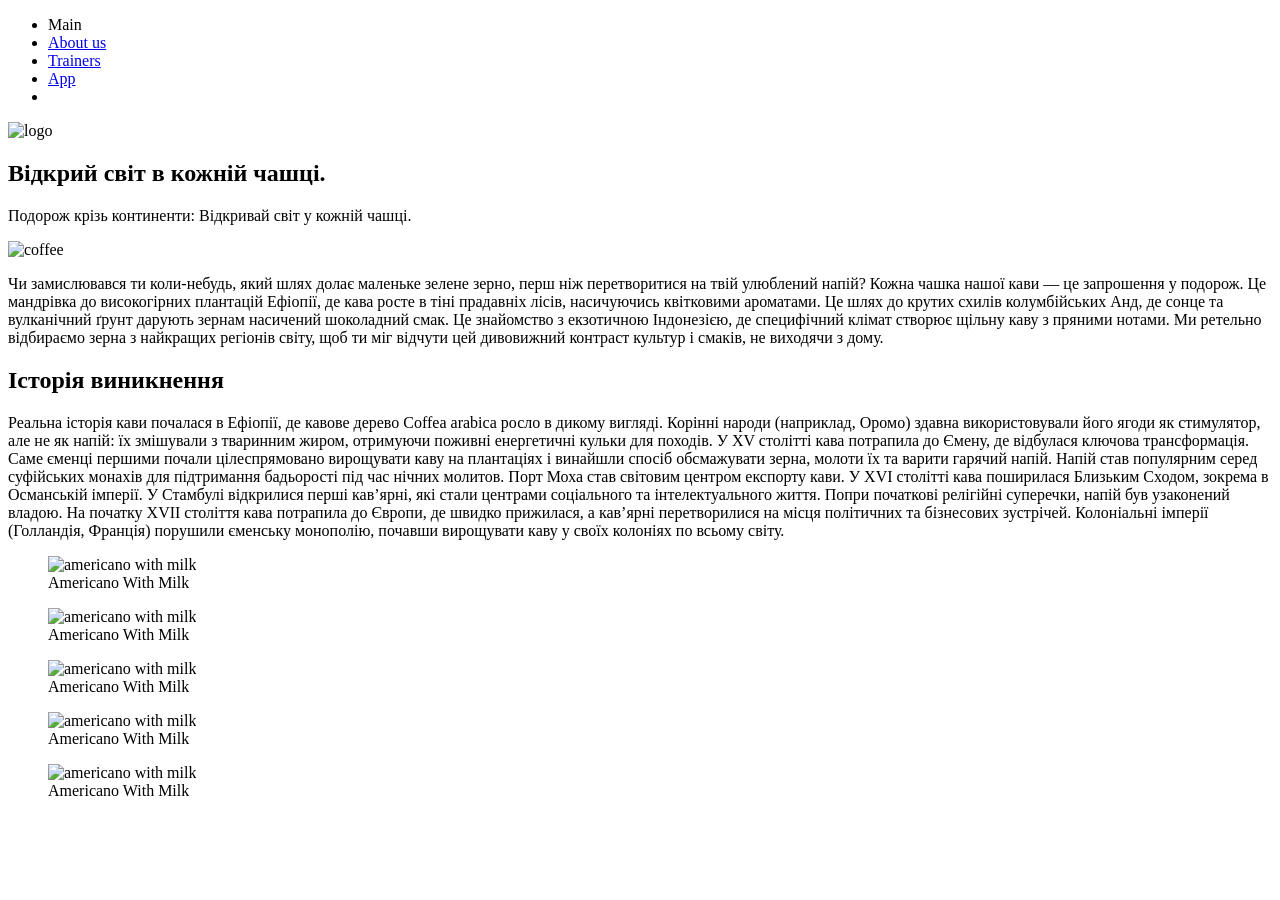
==== main.html @ 5e5564af "майже повну основу зробив" ====
<!DOCTYPE html>
<html lang="en">

<head>
    <meta charset="UTF-8">
    <meta name="viewport" content="width=device-width, initial-scale=1.0">
    <link rel="stylesheet" href="style.css">
    <title>Document</title>
</head>

<body>
    <header>
        <nav>
            <ul>
                <li><a href="main.html"></a>Main</li>
                <li><a href="About_us.html">About us</a></li>
                <li><a href="Traines.html">Trainers</a></li>
                <li><a href="App.html">App</a></li>
                <li></li>
            </ul>
        </nav>
        <img src="" alt="logo">
    </header>
    <main>
        <section class="hero">
            <h2>Відкрий світ в кожній чашці.</h2>
            <p>Подорож крізь континенти: Відкривай світ у кожній чашці.</p>
            <img src="" alt="coffee">
            <p>Чи замислювався ти коли-небудь, який шлях долає маленьке зелене зерно, перш ніж перетворитися на твій
                улюблений напій? Кожна чашка нашої кави — це запрошення у подорож.

                Це мандрівка до високогірних плантацій Ефіопії, де кава росте в тіні прадавніх лісів, насичуючись
                квітковими ароматами. Це шлях до крутих схилів колумбійських Анд, де сонце та вулканічний ґрунт дарують
                зернам насичений шоколадний смак. Це знайомство з екзотичною Індонезією, де специфічний клімат створює
                щільну каву з пряними нотами.

                Ми ретельно відбираємо зерна з найкращих регіонів світу, щоб ти міг відчути цей дивовижний контраст
                культур і смаків, не виходячи з дому.</p>
        </section>

        <section id="about" class="about">
            <h2>Історія виникнення </h2>
            <p>Реальна історія кави почалася в Ефіопії, де кавове дерево Coffea arabica росло в дикому вигляді. Корінні
                народи (наприклад, Оромо) здавна використовували його ягоди як стимулятор, але не як напій: їх змішували
                з тваринним жиром, отримуючи поживні енергетичні кульки для походів.

                У XV столітті кава потрапила до Ємену, де відбулася ключова трансформація. Саме єменці першими почали
                цілеспрямовано вирощувати каву на плантаціях і винайшли спосіб обсмажувати зерна, молоти їх та варити
                гарячий напій. Напій став популярним серед суфійських монахів для підтримання бадьорості під час нічних
                молитов. Порт Моха став світовим центром експорту кави.

                У XVI столітті кава поширилася Близьким Сходом, зокрема в Османській імперії. У Стамбулі відкрилися
                перші кав’ярні, які стали центрами соціального та інтелектуального життя. Попри початкові релігійні
                суперечки, напій був узаконений владою. На початку XVII століття кава потрапила до Європи, де швидко
                прижилася, а кав’ярні перетворилися на місця політичних та бізнесових зустрічей. Колоніальні імперії
                (Голландія, Франція) порушили єменську монополію, почавши вирощувати каву у своїх колоніях по всьому
                світу.</p>
        </section>

        <section class="products">
            <article class="product1">
                <figure>
                    <img src="#" alt="americano with milk">
                    <figcaption>Americano With Milk</figcaption>
                </figure>
            </article>
            <article class="product1">
                <figure>
                    <img src="#" alt="americano with milk">
                    <figcaption>Americano With Milk</figcaption>
                </figure>
            </article>
            <article class="product2">
                <figure>
                    <img src="#" alt="americano with milk">
                    <figcaption>Americano With Milk</figcaption>
                </figure>
            </article>
            <article class="product3">
                <figure>
                    <img src="#" alt="americano with milk">
                    <figcaption>Americano With Milk</figcaption>
                </figure>
            </article>
            <article class="product4">
                <figure>
                    <img src="#" alt="americano with milk">
                    <figcaption>Americano With Milk</figcaption>
                </figure>
            </article>
        </section>
    </main>
    <footer>

    </footer>
</body>

</html>
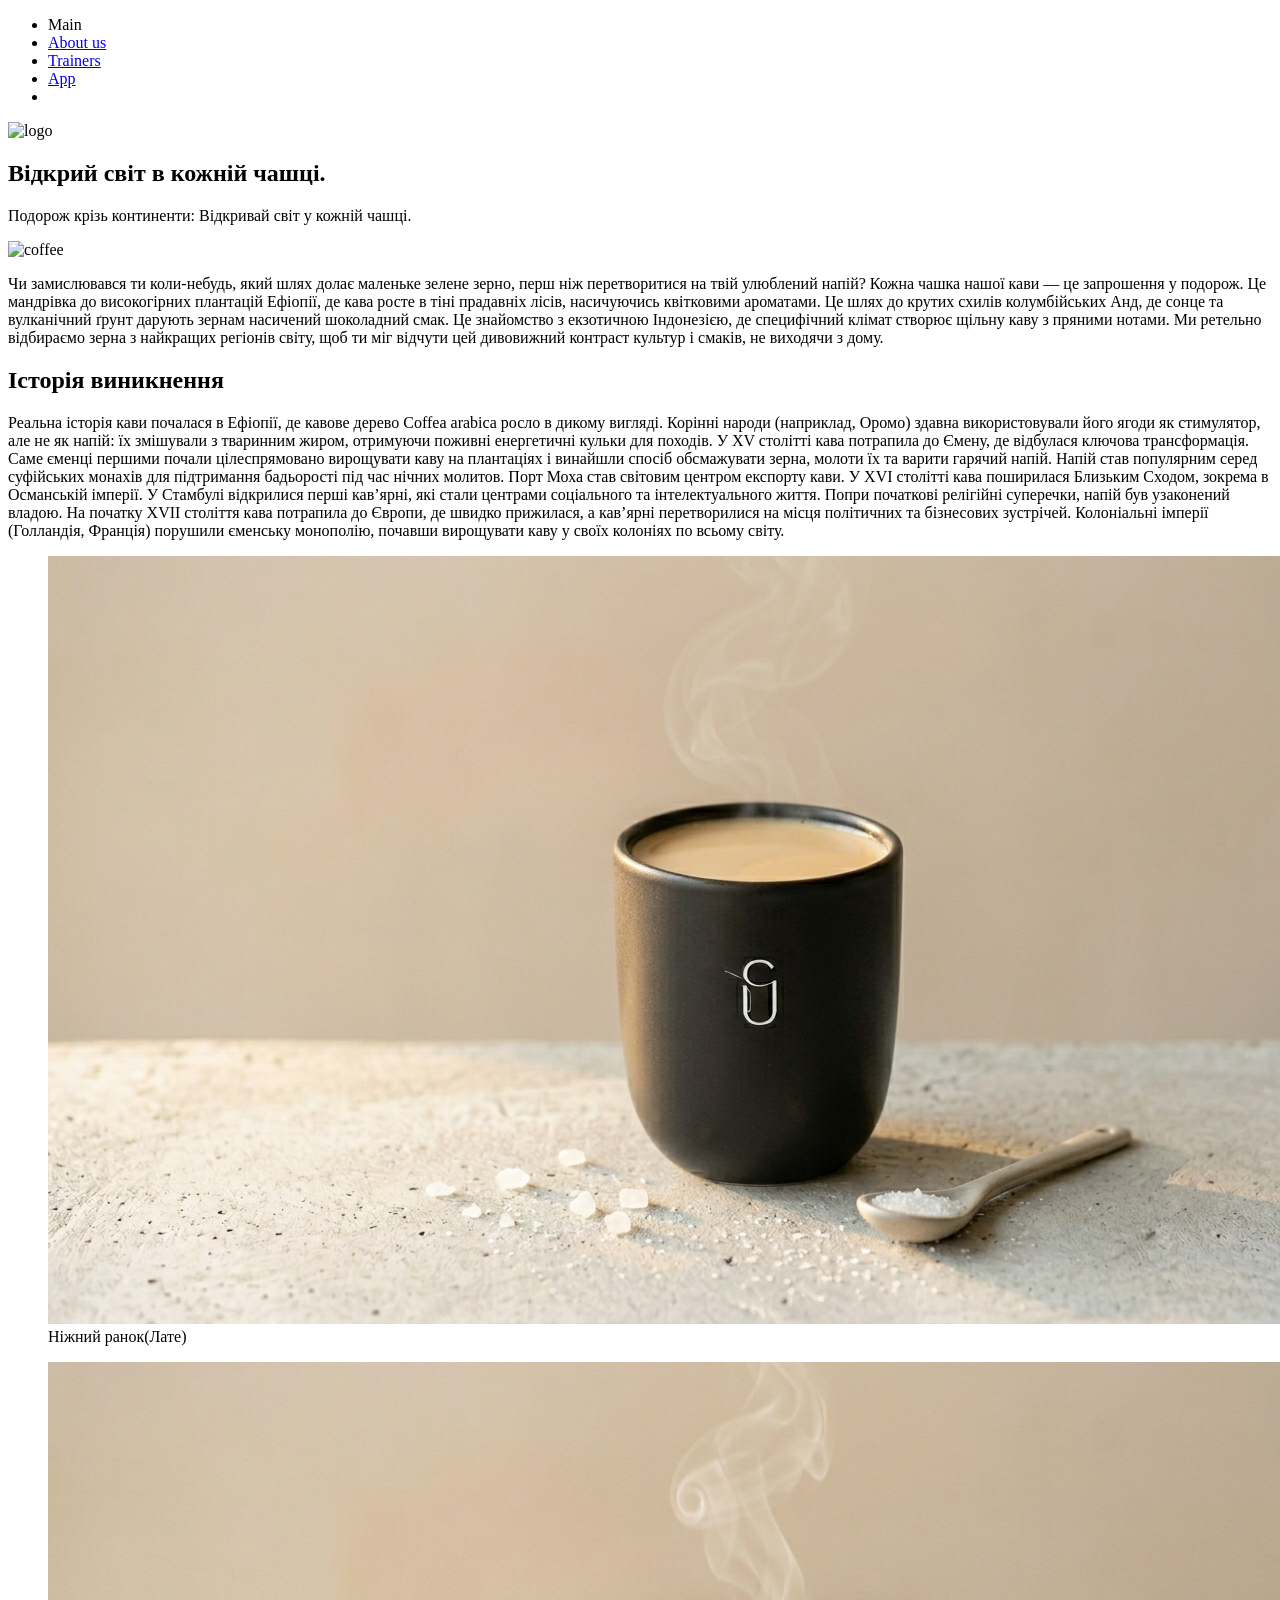
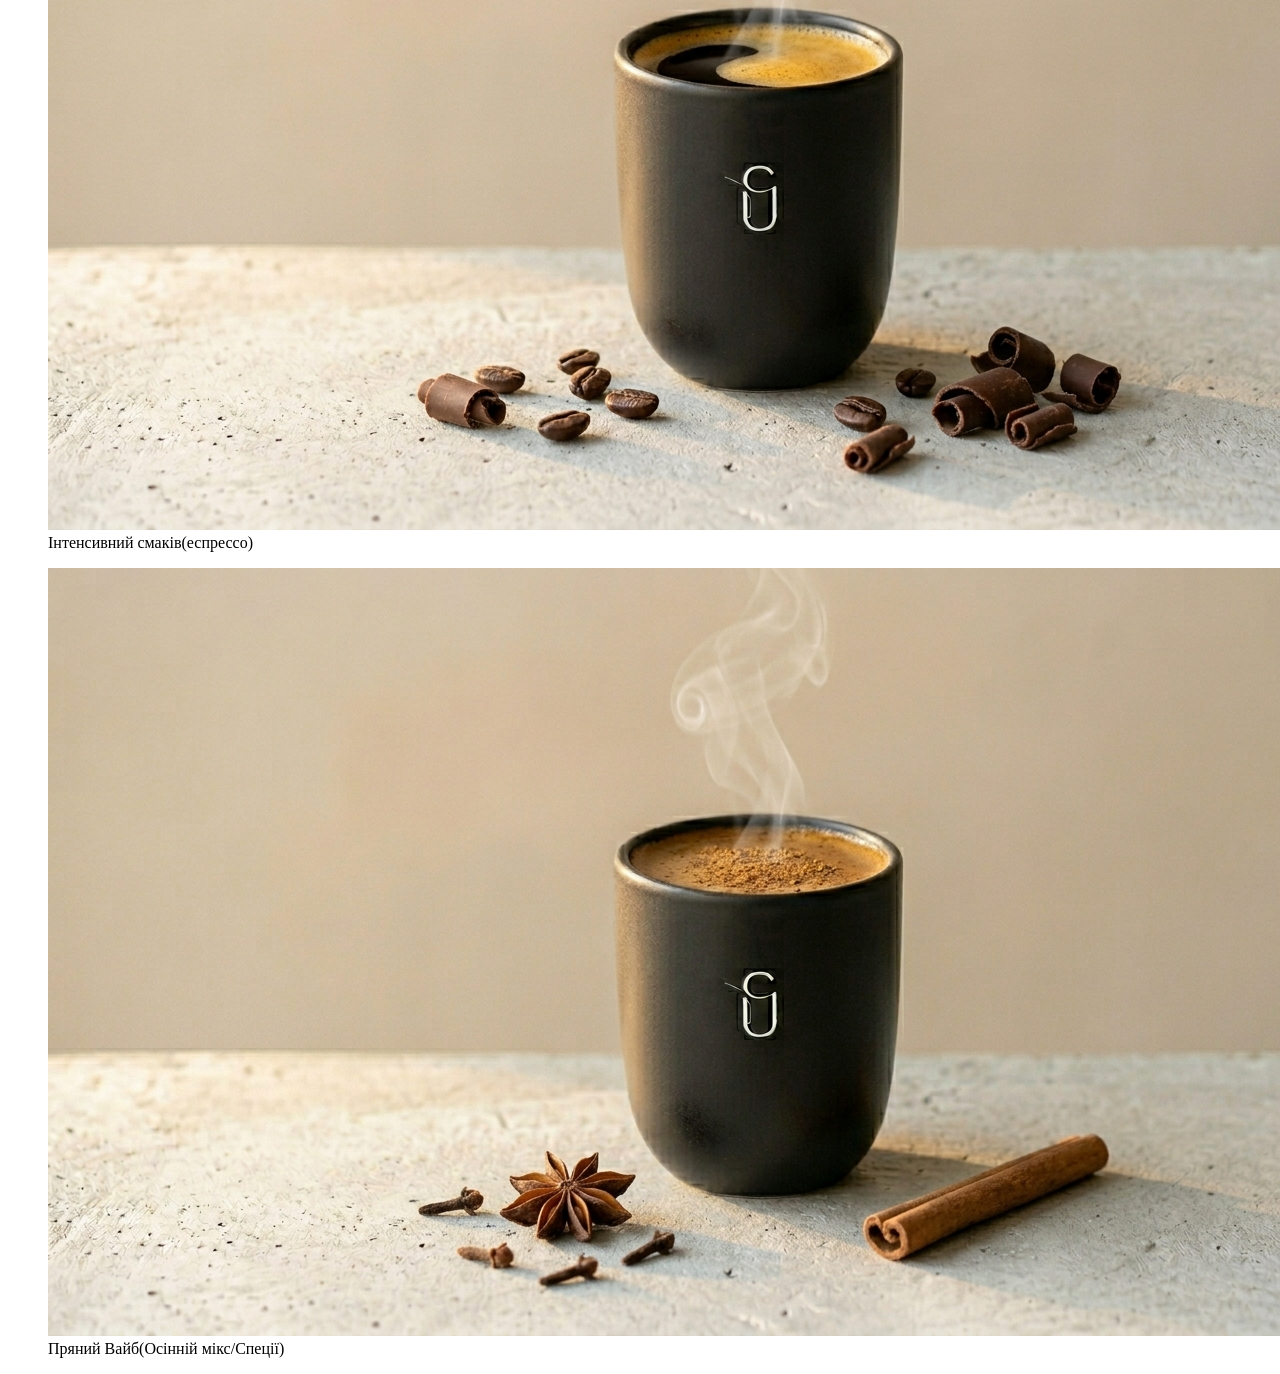
==== commit 426b3ff6: "add images" ====
--- a/main.html
+++ b/main.html
@@ -60,32 +60,20 @@
         <section class="products">
             <article class="product1">
                 <figure>
-                    <img src="#" alt="americano with milk">
-                    <figcaption>Americano With Milk</figcaption>
-                </figure>
-            </article>
-            <article class="product1">
-                <figure>
-                    <img src="#" alt="americano with milk">
-                    <figcaption>Americano With Milk</figcaption>
+                    <img src="img/Gemini_Generated_Image_bfl9tobfl9tobfl9.png" alt="latte">
+                    <figcaption>Ніжний ранок(Лате)</figcaption>
                 </figure>
             </article>
             <article class="product2">
                 <figure>
-                    <img src="#" alt="americano with milk">
-                    <figcaption>Americano With Milk</figcaption>
+                    <img src="img/Gemini_Generated_Image_bfl9tobfl9tobfl9 (1).png" alt="espresso">
+                    <figcaption>Інтенсивний смаків(еспрессо)</figcaption>
                 </figure>
             </article>
             <article class="product3">
                 <figure>
-                    <img src="#" alt="americano with milk">
-                    <figcaption>Americano With Milk</figcaption>
-                </figure>
-            </article>
-            <article class="product4">
-                <figure>
-                    <img src="#" alt="americano with milk">
-                    <figcaption>Americano With Milk</figcaption>
+                    <img src="img/Gemini_Generated_Image_bfl9tobfl9tobfl9 (2).png" alt="coffee">
+                    <figcaption>Пряний Вайб(Осінній мікс/Спеції)</figcaption>
                 </figure>
             </article>
         </section>
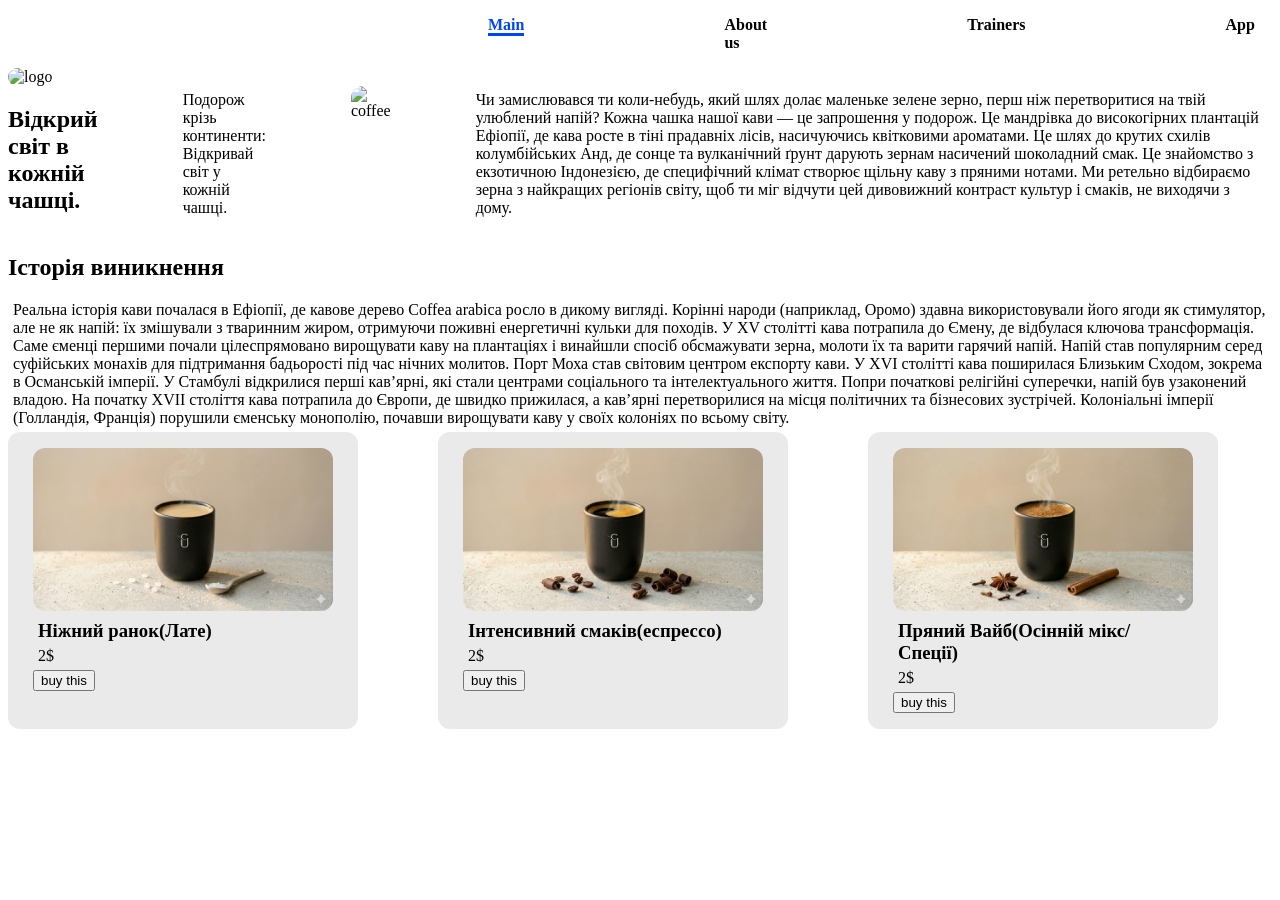
==== commit 5215ccaf: "made product cards" ====
--- a/main.html
+++ b/main.html
@@ -12,7 +12,7 @@
     <header>
         <nav>
             <ul>
-                <li><a href="main.html"></a>Main</li>
+                <li><a href="main.html" class="active">Main</a></li>
                 <li><a href="About_us.html">About us</a></li>
                 <li><a href="Traines.html">Trainers</a></li>
                 <li><a href="App.html">App</a></li>
@@ -57,23 +57,35 @@
                 світу.</p>
         </section>
 
-        <section class="products">
+        <section class="hero">
             <article class="product1">
                 <figure>
                     <img src="img/Gemini_Generated_Image_bfl9tobfl9tobfl9.png" alt="latte">
-                    <figcaption>Ніжний ранок(Лате)</figcaption>
+                    <figcaption><h3>Ніжний ранок(Лате)</h3></figcaption>
+                    <p>2$</p>
+                    <form action="" class="form-action">
+                        <input type="button" value="buy this">
+                    </form>
                 </figure>
             </article>
             <article class="product2">
                 <figure>
                     <img src="img/Gemini_Generated_Image_bfl9tobfl9tobfl9 (1).png" alt="espresso">
-                    <figcaption>Інтенсивний смаків(еспрессо)</figcaption>
+                    <figcaption><h3>Інтенсивний смаків(еспрессо)</h3></figcaption>
+                    <p>2$</p>
+                    <form action="" class="form-action">
+                        <input type="button" value="buy this">
+                    </form>
                 </figure>
             </article>
             <article class="product3">
                 <figure>
                     <img src="img/Gemini_Generated_Image_bfl9tobfl9tobfl9 (2).png" alt="coffee">
-                    <figcaption>Пряний Вайб(Осінній мікс/Спеції)</figcaption>
+                    <figcaption><h3>Пряний Вайб(Осінній мікс/Спеції)</h3></figcaption>
+                    <p>2$</p>
+                    <form action="" class="form-action">
+                        <input type="button" value="buy this">
+                    </form>
                 </figure>
             </article>
         </section>
--- a/style.css
+++ b/style.css
@@ -0,0 +1,56 @@
+ul{
+    list-style: none;
+    display: flex;
+    gap: 200px;
+    margin-left: 440px;
+}
+a{
+    text-decoration: none;
+    color: black;
+    font-weight: 800;
+}
+a:hover{
+    color: rgb(0, 68, 255);
+    transition: 0.2s;
+}
+.active{
+    color: rgb(0, 68, 255);
+    border-bottom: solid;
+
+}
+img{
+    border-radius: 12px;
+    max-width:300px;
+    max-height: 300px;
+}
+.hero{
+    display: flex;
+    gap: 80px;
+}
+.product1{
+    display: flex;
+    justify-content: center;
+    border-radius: 12px;
+    width: 350px;
+    background-color: rgba(202, 202, 202, 0.39);
+}
+.product2{
+    display: flex;
+    justify-content: center;
+    border-radius: 12px;
+    width: 350px;
+    background-color: rgba(202, 202, 202, 0.39);
+}
+.product3{
+    display: flex;
+    justify-content: center;
+    border-radius: 12px;
+    width: 350px;
+    background-color: rgba(202, 202, 202, 0.39);
+}
+p{
+    margin: 5px;
+}
+h3{
+    margin: 5px;
+}
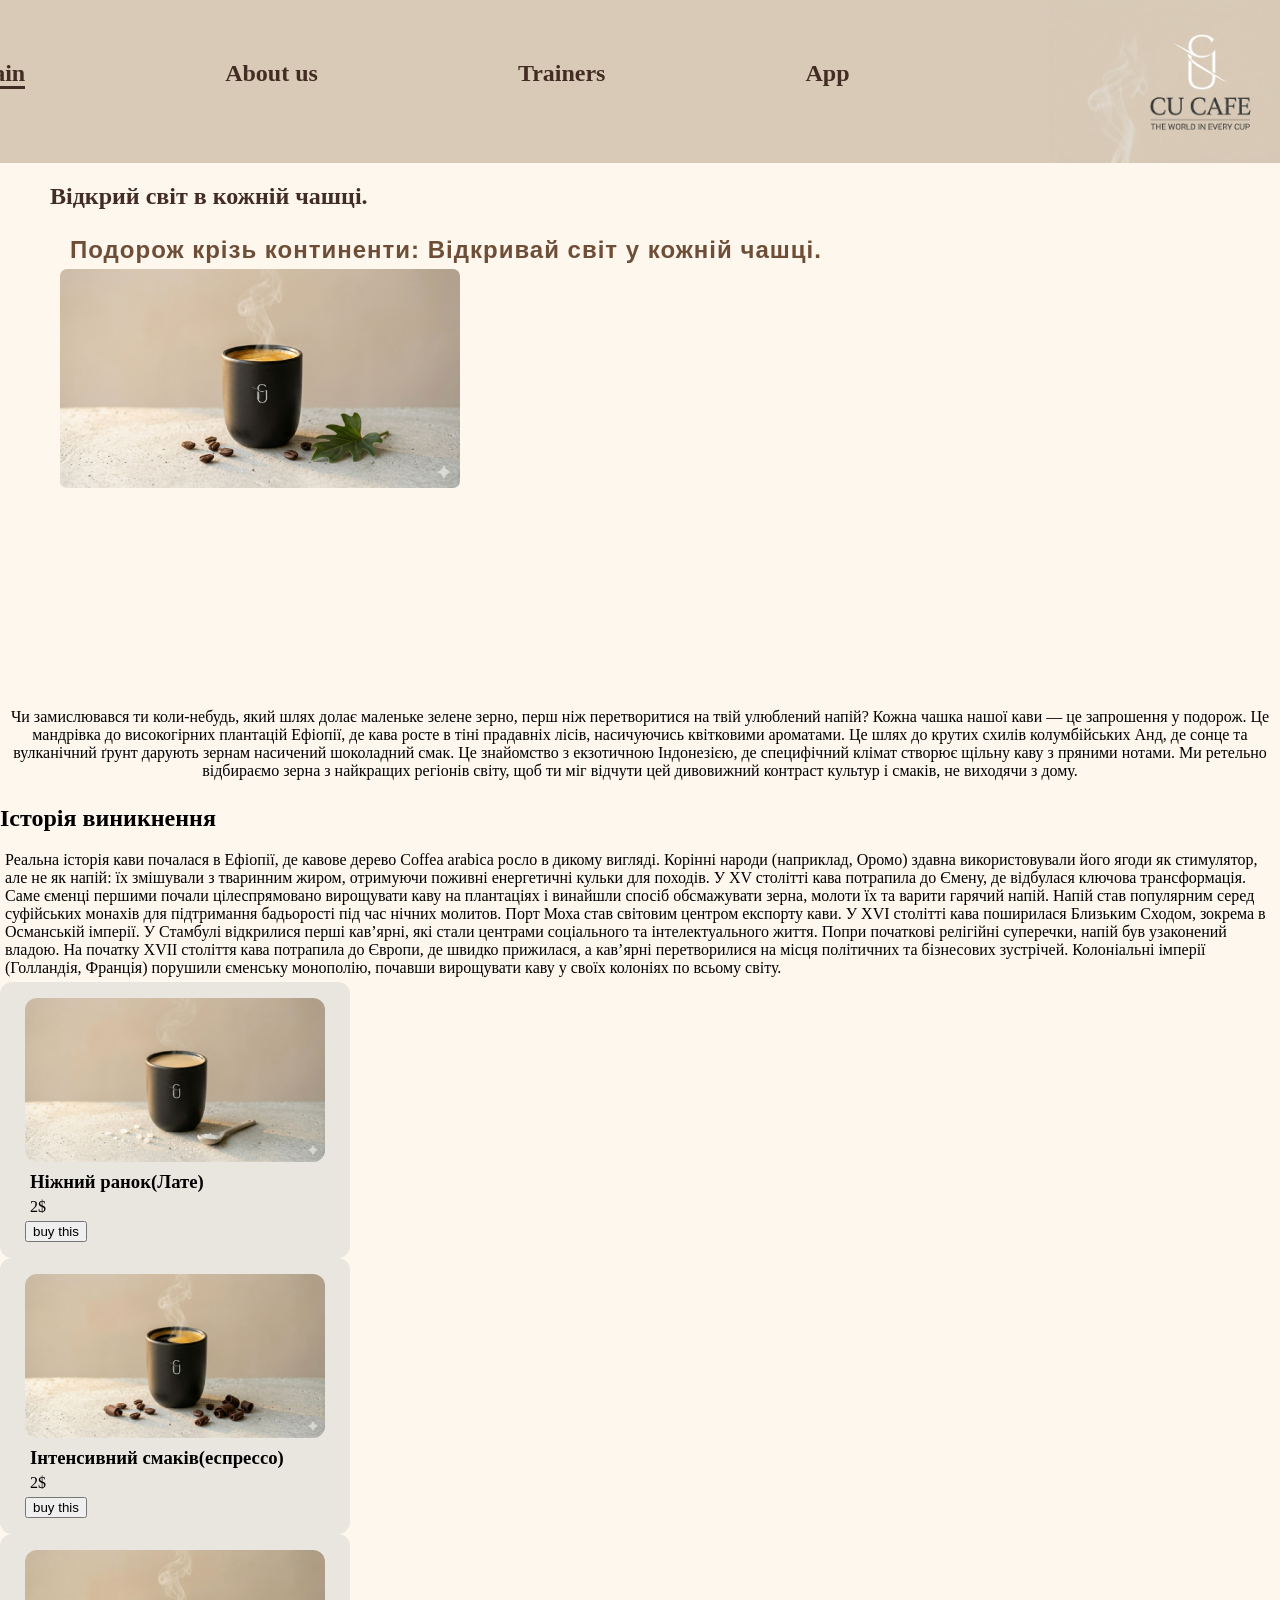
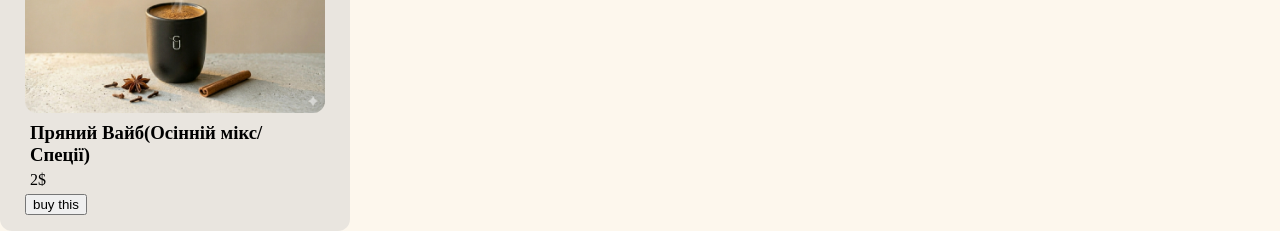
==== commit 32c812ce: "made the header, started making styles in the main" ====
--- a/main.html
+++ b/main.html
@@ -19,24 +19,35 @@
                 <li></li>
             </ul>
         </nav>
-        <img src="" alt="logo">
+        <img src="img/Gemini_Generated_Image_5f7wxg5f7wxg5f7w.png" class="logo" alt="logo">
+        <hr>
     </header>
     <main>
         <section class="hero">
-            <h2>Відкрий світ в кожній чашці.</h2>
-            <p>Подорож крізь континенти: Відкривай світ у кожній чашці.</p>
-            <img src="" alt="coffee">
-            <p>Чи замислювався ти коли-небудь, який шлях долає маленьке зелене зерно, перш ніж перетворитися на твій
-                улюблений напій? Кожна чашка нашої кави — це запрошення у подорож.
+            <div class="first">
+                <h2 class="text1">Відкрий світ в кожній чашці.</h2>
+                <figure>
+                    <figcaption>
+                        <p class="p1">Подорож крізь континенти: Відкривай світ у кожній чашці.</p>
+                    </figcaption>
+                    <img src="img/Gemini_Generated_Image_ahsmp1ahsmp1ahsm (1).png" class="img_main" alt="coffee">
+                </figure>
+                <p class="p2">Чи замислювався ти коли-небудь, який шлях долає маленьке зелене зерно, перш ніж
+                    перетворитися на твій
+                    улюблений напій? Кожна чашка нашої кави — це запрошення у подорож.
 
-                Це мандрівка до високогірних плантацій Ефіопії, де кава росте в тіні прадавніх лісів, насичуючись
-                квітковими ароматами. Це шлях до крутих схилів колумбійських Анд, де сонце та вулканічний ґрунт дарують
-                зернам насичений шоколадний смак. Це знайомство з екзотичною Індонезією, де специфічний клімат створює
-                щільну каву з пряними нотами.
+                    Це мандрівка до високогірних плантацій Ефіопії, де кава росте в тіні прадавніх лісів, насичуючись
+                    квітковими ароматами. Це шлях до крутих схилів колумбійських Анд, де сонце та вулканічний ґрунт
+                    дарують
+                    зернам насичений шоколадний смак. Це знайомство з екзотичною Індонезією, де специфічний клімат
+                    створює
+                    щільну каву з пряними нотами.
 
-                Ми ретельно відбираємо зерна з найкращих регіонів світу, щоб ти міг відчути цей дивовижний контраст
-                культур і смаків, не виходячи з дому.</p>
+                    Ми ретельно відбираємо зерна з найкращих регіонів світу, щоб ти міг відчути цей дивовижний контраст
+                    культур і смаків, не виходячи з дому.</p>
+            </div>
         </section>
+
 
         <section id="about" class="about">
             <h2>Історія виникнення </h2>
@@ -57,11 +68,13 @@
                 світу.</p>
         </section>
 
-        <section class="hero">
+        <section class="hero2">
             <article class="product1">
                 <figure>
                     <img src="img/Gemini_Generated_Image_bfl9tobfl9tobfl9.png" alt="latte">
-                    <figcaption><h3>Ніжний ранок(Лате)</h3></figcaption>
+                    <figcaption>
+                        <h3>Ніжний ранок(Лате)</h3>
+                    </figcaption>
                     <p>2$</p>
                     <form action="" class="form-action">
                         <input type="button" value="buy this">
@@ -71,7 +84,9 @@
             <article class="product2">
                 <figure>
                     <img src="img/Gemini_Generated_Image_bfl9tobfl9tobfl9 (1).png" alt="espresso">
-                    <figcaption><h3>Інтенсивний смаків(еспрессо)</h3></figcaption>
+                    <figcaption>
+                        <h3>Інтенсивний смаків(еспрессо)</h3>
+                    </figcaption>
                     <p>2$</p>
                     <form action="" class="form-action">
                         <input type="button" value="buy this">
@@ -81,7 +96,9 @@
             <article class="product3">
                 <figure>
                     <img src="img/Gemini_Generated_Image_bfl9tobfl9tobfl9 (2).png" alt="coffee">
-                    <figcaption><h3>Пряний Вайб(Осінній мікс/Спеції)</h3></figcaption>
+                    <figcaption>
+                        <h3>Пряний Вайб(Осінній мікс/Спеції)</h3>
+                    </figcaption>
                     <p>2$</p>
                     <form action="" class="form-action">
                         <input type="button" value="buy this">
--- a/style.css
+++ b/style.css
@@ -1,20 +1,42 @@
-ul{
+body{
+    background-color: #fdf7ed;
+    margin: 0;
+}
+hr {
+    border: 0;
+    height: 1px;
+    background-image: linear-gradient(to right, rgba(0, 0, 0, 0), #C08261, rgba(0, 0, 0, 0));
+    margin: 40px 0;
+}
+header{
+    background-color:#d9cab7 ;
+    display: flex;
+    align-items: center;
+    justify-content: center;
+}
+nav ul{
+    display: flex;
+    justify-content: center;
+    align-items: center;
+    flex-direction: row;
     list-style: none;
-    display: flex;
     gap: 200px;
-    margin-left: 440px;
+    margin-top: 0px;
 }
-a{
+
+li a{
     text-decoration: none;
-    color: black;
-    font-weight: 800;
+    white-space: nowrap;
+    font-size: x-large;
+    color: #432C23;
+    font-weight: 700;
 }
 a:hover{
-    color: rgb(0, 68, 255);
+    color: #C08261;
     transition: 0.2s;
 }
 .active{
-    color: rgb(0, 68, 255);
+    color:#432C23;
     border-bottom: solid;
 
 }
@@ -23,9 +45,35 @@
     max-width:300px;
     max-height: 300px;
 }
-.hero{
-    display: flex;
-    gap: 80px;
+.first{
+   display: flex;
+   align-items: left;
+   flex-direction: column;
+}
+.text1{
+    margin-left:50px;
+    color: #432C23;
+}
+.p1{
+    color: #6F4E37;
+    margin-top: -10px;
+    letter-spacing: 1px;
+    font-size: x-large;
+    font-family:Verdana, Geneva, Tahoma, sans-serif;
+    font-weight: 600;
+    margin-left: 30px;
+}
+.p2{
+    text-align: center;
+    margin-top: 200px;
+    
+}
+.img_main{
+    margin-left: 20px;
+    border-radius: 7px;
+    max-height: 400px;
+    max-width: 400px;
+   
 }
 .product1{
     display: flex;
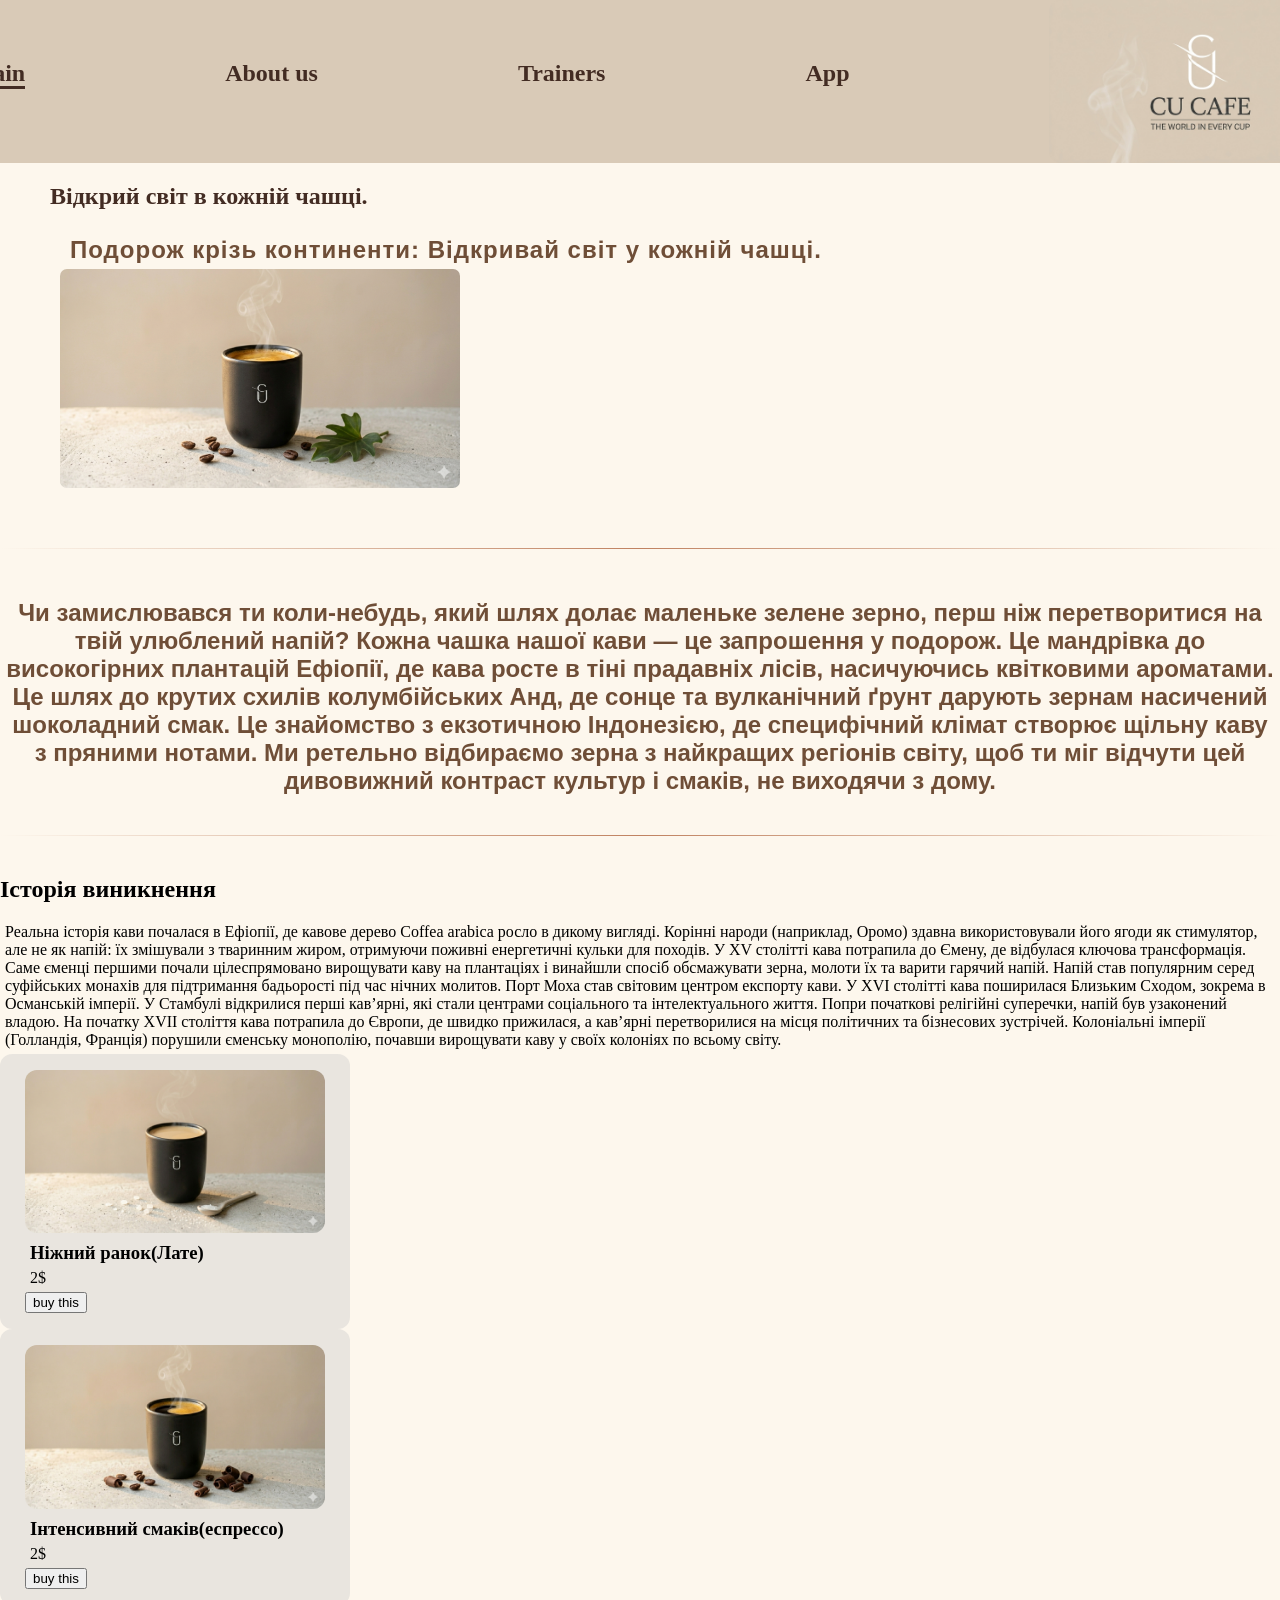
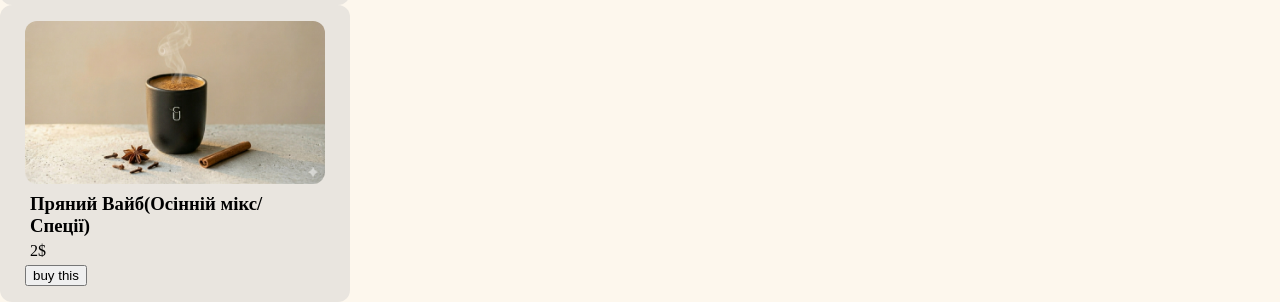
==== commit a5a7743d: "i make section p" ====
--- a/main.html
+++ b/main.html
@@ -32,6 +32,8 @@
                     </figcaption>
                     <img src="img/Gemini_Generated_Image_ahsmp1ahsmp1ahsm (1).png" class="img_main" alt="coffee">
                 </figure>
+            </div>
+            <hr>
                 <p class="p2">Чи замислювався ти коли-небудь, який шлях долає маленьке зелене зерно, перш ніж
                     перетворитися на твій
                     улюблений напій? Кожна чашка нашої кави — це запрошення у подорож.
@@ -45,9 +47,8 @@
 
                     Ми ретельно відбираємо зерна з найкращих регіонів світу, щоб ти міг відчути цей дивовижний контраст
                     культур і смаків, не виходячи з дому.</p>
-            </div>
         </section>
-
+        <hr>
 
         <section id="about" class="about">
             <h2>Історія виникнення </h2>
--- a/style.css
+++ b/style.css
@@ -64,8 +64,12 @@
     margin-left: 30px;
 }
 .p2{
+    color: #6F4E37 ;
+    font-size: x-large;
+    font-family:Verdana, Geneva, Tahoma, sans-serif;
+    font-weight: 600;
     text-align: center;
-    margin-top: 200px;
+    margin-top: 50px;
     
 }
 .img_main{
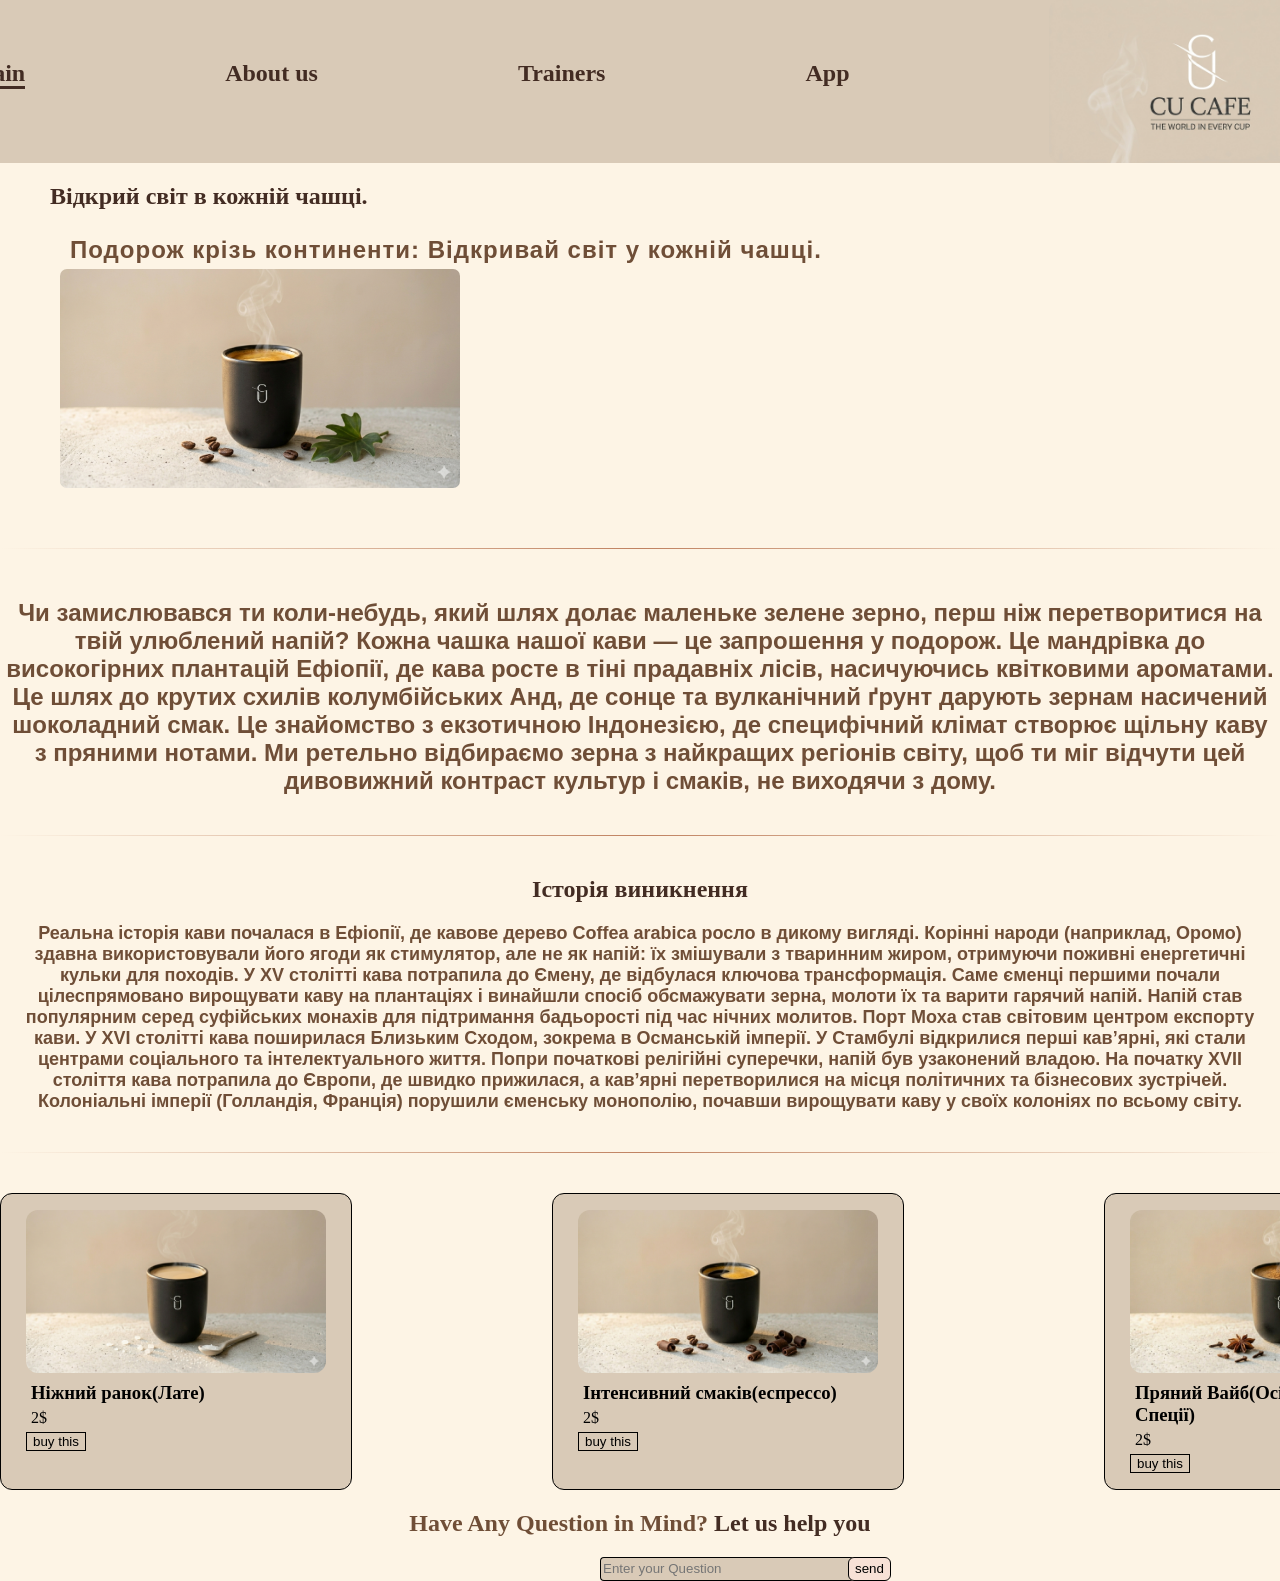
==== commit c26dc166: "i make sections and form for questions" ====
--- a/main.html
+++ b/main.html
@@ -34,25 +34,26 @@
                 </figure>
             </div>
             <hr>
-                <p class="p2">Чи замислювався ти коли-небудь, який шлях долає маленьке зелене зерно, перш ніж
-                    перетворитися на твій
-                    улюблений напій? Кожна чашка нашої кави — це запрошення у подорож.
+            <p class="p2">Чи замислювався ти коли-небудь, який шлях долає маленьке зелене зерно, перш ніж
+                перетворитися на твій
+                улюблений напій? Кожна чашка нашої кави — це запрошення у подорож.
 
-                    Це мандрівка до високогірних плантацій Ефіопії, де кава росте в тіні прадавніх лісів, насичуючись
-                    квітковими ароматами. Це шлях до крутих схилів колумбійських Анд, де сонце та вулканічний ґрунт
-                    дарують
-                    зернам насичений шоколадний смак. Це знайомство з екзотичною Індонезією, де специфічний клімат
-                    створює
-                    щільну каву з пряними нотами.
+                Це мандрівка до високогірних плантацій Ефіопії, де кава росте в тіні прадавніх лісів, насичуючись
+                квітковими ароматами. Це шлях до крутих схилів колумбійських Анд, де сонце та вулканічний ґрунт
+                дарують
+                зернам насичений шоколадний смак. Це знайомство з екзотичною Індонезією, де специфічний клімат
+                створює
+                щільну каву з пряними нотами.
 
-                    Ми ретельно відбираємо зерна з найкращих регіонів світу, щоб ти міг відчути цей дивовижний контраст
-                    культур і смаків, не виходячи з дому.</p>
+                Ми ретельно відбираємо зерна з найкращих регіонів світу, щоб ти міг відчути цей дивовижний контраст
+                культур і смаків, не виходячи з дому.</p>
         </section>
         <hr>
 
-        <section id="about" class="about">
-            <h2>Історія виникнення </h2>
-            <p>Реальна історія кави почалася в Ефіопії, де кавове дерево Coffea arabica росло в дикому вигляді. Корінні
+        <section class="about">
+            <h2 class="h2_2">Історія виникнення </h2>
+            <p class="p2_2">Реальна історія кави почалася в Ефіопії, де кавове дерево Coffea arabica росло в дикому
+                вигляді. Корінні
                 народи (наприклад, Оромо) здавна використовували його ягоди як стимулятор, але не як напій: їх змішували
                 з тваринним жиром, отримуючи поживні енергетичні кульки для походів.
 
@@ -68,6 +69,7 @@
                 (Голландія, Франція) порушили єменську монополію, почавши вирощувати каву у своїх колоніях по всьому
                 світу.</p>
         </section>
+        <hr>
 
         <section class="hero2">
             <article class="product1">
@@ -107,6 +109,15 @@
                 </figure>
             </article>
         </section>
+
+        <section class="contact">
+            <h2 class="h2_3"><span>Have Any Question in Mind?</span>
+                Let us help you</h2>
+                <form action="">
+                    <input type="email" id="email" pattern=".+@example\.com" size="30" placeholder="Enter your Question" class="email" required >
+                    <input type="button" value="send" class="button">
+                </form>
+        </section>
     </main>
     <footer>
 
--- a/style.css
+++ b/style.css
@@ -1,20 +1,23 @@
-body{
-    background-color: #fdf7ed;
+body {
+    background-color: #fdf4e5;
     margin: 0;
 }
+
 hr {
     border: 0;
     height: 1px;
     background-image: linear-gradient(to right, rgba(0, 0, 0, 0), #C08261, rgba(0, 0, 0, 0));
     margin: 40px 0;
 }
-header{
-    background-color:#d9cab7 ;
+
+header {
+    background-color: #d9cab7;
     display: flex;
     align-items: center;
     justify-content: center;
 }
-nav ul{
+
+nav ul {
     display: flex;
     justify-content: center;
     align-items: center;
@@ -24,85 +27,158 @@
     margin-top: 0px;
 }
 
-li a{
+li a {
     text-decoration: none;
     white-space: nowrap;
     font-size: x-large;
     color: #432C23;
     font-weight: 700;
 }
-a:hover{
+
+a:hover {
     color: #C08261;
     transition: 0.2s;
 }
-.active{
-    color:#432C23;
+
+.active {
+    color: #432C23;
     border-bottom: solid;
 
 }
-img{
+
+img {
     border-radius: 12px;
-    max-width:300px;
+    max-width: 300px;
     max-height: 300px;
 }
-.first{
-   display: flex;
-   align-items: left;
-   flex-direction: column;
+
+.first {
+    display: flex;
+    align-items: left;
+    flex-direction: column;
 }
-.text1{
-    margin-left:50px;
+
+.text1 {
+    margin-left: 50px;
     color: #432C23;
 }
-.p1{
+
+.p1 {
     color: #6F4E37;
     margin-top: -10px;
     letter-spacing: 1px;
     font-size: x-large;
-    font-family:Verdana, Geneva, Tahoma, sans-serif;
+    font-family: Verdana, Geneva, Tahoma, sans-serif;
     font-weight: 600;
     margin-left: 30px;
 }
-.p2{
-    color: #6F4E37 ;
+
+.p2 {
+    color: #6F4E37;
     font-size: x-large;
-    font-family:Verdana, Geneva, Tahoma, sans-serif;
+    font-family: Verdana, Geneva, Tahoma, sans-serif;
     font-weight: 600;
     text-align: center;
     margin-top: 50px;
-    
+
 }
-.img_main{
+
+.img_main {
     margin-left: 20px;
     border-radius: 7px;
     max-height: 400px;
     max-width: 400px;
-   
+
 }
-.product1{
+
+.h2_2 {
+    color: #432C23;
+    text-align: center;
+}
+
+.p2_2 {
+    color: #6F4E37;
+    font-size: large;
+    font-family: Verdana, Geneva, Tahoma, sans-serif;
+    text-align: center;
+    font-weight: 600;
+
+}
+
+.hero2 {
+    display: flex;
+    flex-direction: row;
+    gap: 200px;
+}
+
+.product1 {
+
     display: flex;
     justify-content: center;
     border-radius: 12px;
     width: 350px;
-    background-color: rgba(202, 202, 202, 0.39);
+    border: solid 1px;
+    background-color: #d9cab7;
 }
-.product2{
+
+.product2 {
     display: flex;
     justify-content: center;
     border-radius: 12px;
     width: 350px;
-    background-color: rgba(202, 202, 202, 0.39);
+    border: solid 1px;
+    background-color: #d9cab7;
 }
-.product3{
+
+.product3 {
     display: flex;
     justify-content: center;
     border-radius: 12px;
     width: 350px;
-    background-color: rgba(202, 202, 202, 0.39);
+    border: solid 1px;
+    background-color: #d9cab7;
 }
-p{
+
+p {
     margin: 5px;
 }
-h3{
+
+h3 {
     margin: 5px;
+}
+
+.h2_3 {
+    text-align: center;
+    font-weight: 800;
+    font-family: Georgia, 'Times New Roman', Times, serif;
+    color: #432C23;
+}
+
+span {
+    color: #6F4E37;
+}
+
+input {
+    background-color: #d9cab7;
+    border: 1px solid;
+}
+
+input:hover {
+    background-color: #cea189;
+    transition: 0.2s;
+}
+
+.email {
+    border-radius: 4px;
+    margin-left: 600px;
+    border-right: 0;
+    height: 20px;
+}
+
+.button {
+    background-color:#f7e1d6;
+    border-radius: 6px;
+    border-left: -1;
+    margin-left: -10px;
+    height: 24px;
 }
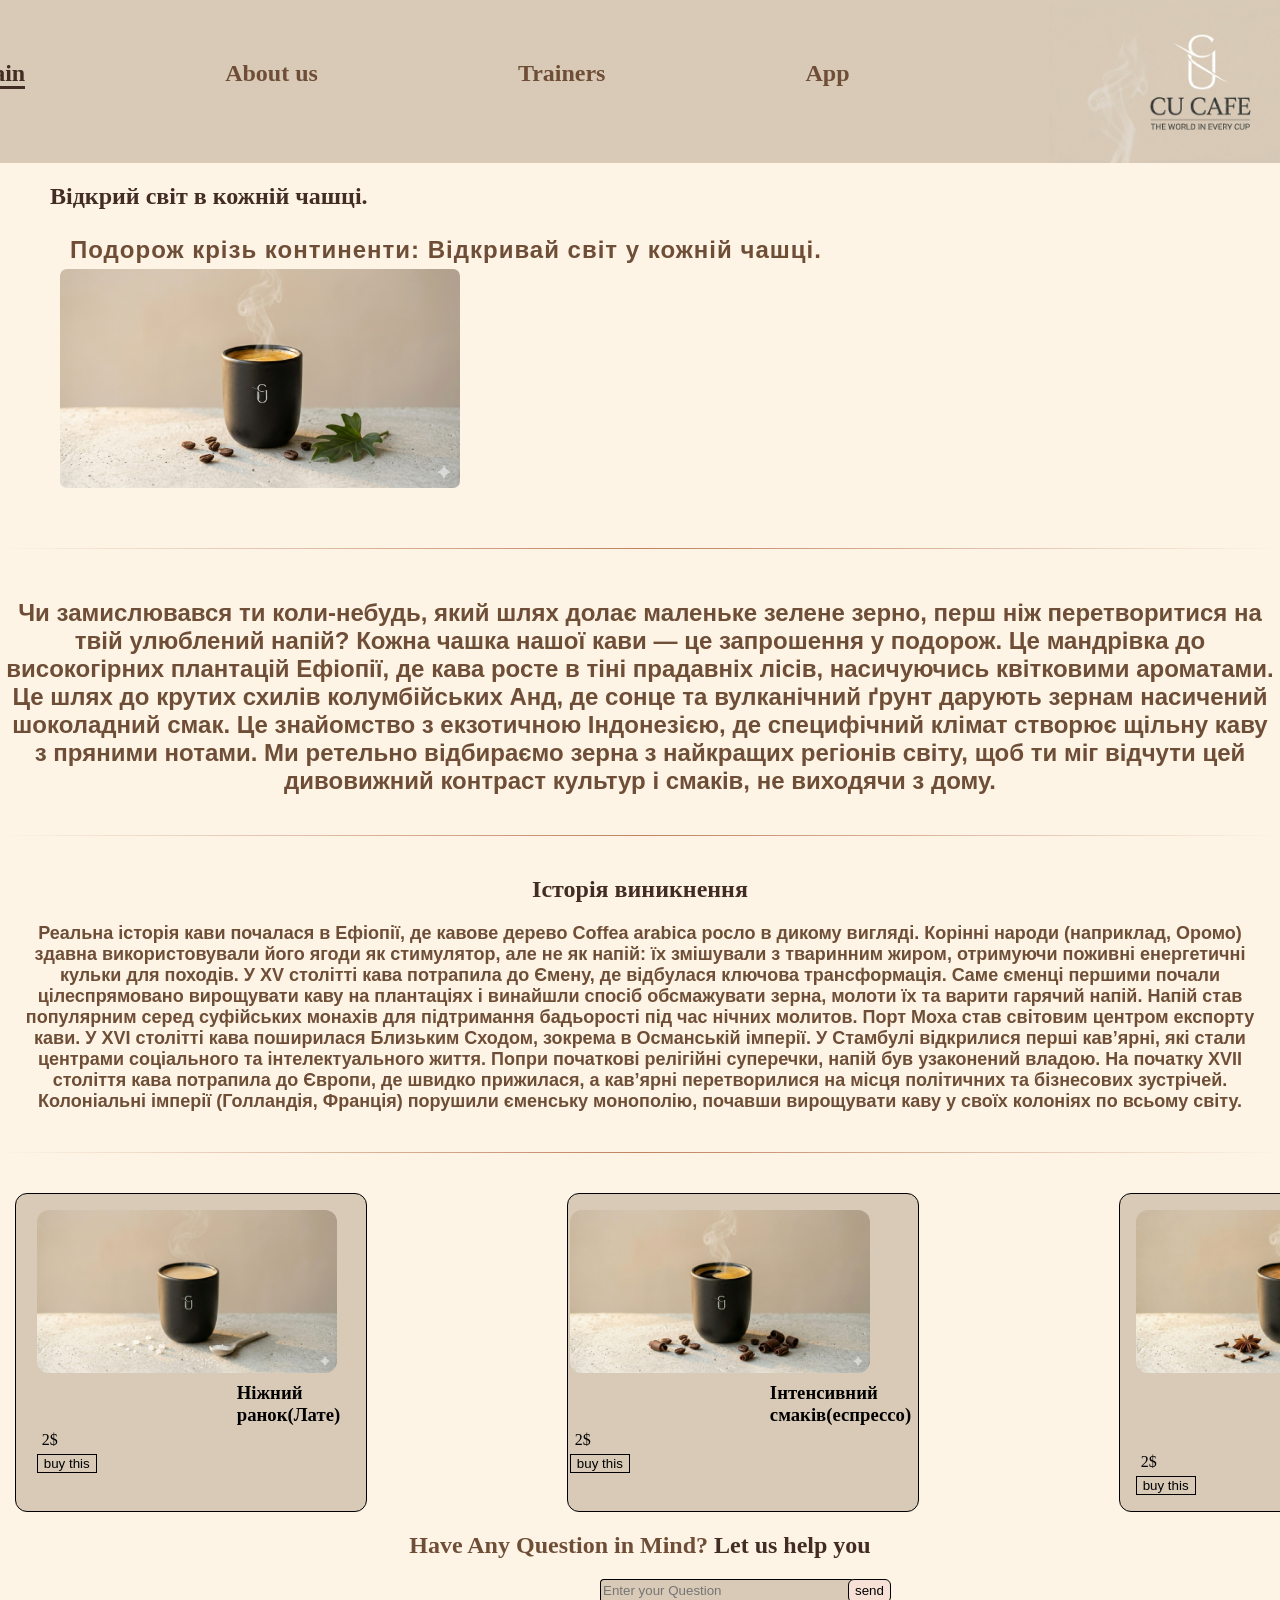
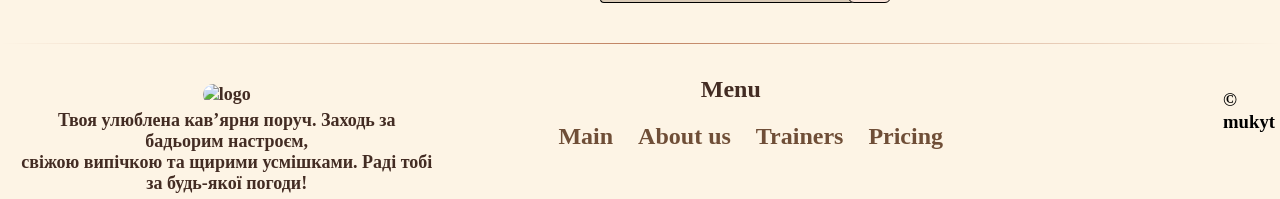
==== commit 17273a54: "did footer and finally finished project" ====
--- a/main.html
+++ b/main.html
@@ -113,14 +113,32 @@
         <section class="contact">
             <h2 class="h2_3"><span>Have Any Question in Mind?</span>
                 Let us help you</h2>
-                <form action="">
-                    <input type="email" id="email" pattern=".+@example\.com" size="30" placeholder="Enter your Question" class="email" required >
-                    <input type="button" value="send" class="button">
-                </form>
+            <form action="">
+                <input type="email" id="email" pattern=".+@example\.com" size="30" placeholder="Enter your Question"
+                    class="email" required>
+                <input type="button" value="send" class="button">
+            </form>
         </section>
     </main>
+    <hr>
     <footer>
+        <article class="footer">
+            <img src="" alt="logo">
+            <p>Твоя улюблена кав’ярня поруч. Заходь за бадьорим настроєм,<br> свіжою випічкою та щирими усмішками. Раді
+                тобі
+                за будь-якої погоди!</p>
+        </article>
 
+        <div class="menu">
+            <h2 class="h2_4">Menu</h2>
+            <ul class="ul_2">
+                <li><a href="main.html"> Main</a></li>
+                <li><a href="about us">About us</a></li>
+                <li><a href="Trainers">Trainers</a></li>
+                <li><a href="Pricing">Pricing</a></li>
+            </ul>
+        </div>
+        <h3>&copy; mukyt</h3>
     </footer>
 </body>
 
--- a/style.css
+++ b/style.css
@@ -112,12 +112,12 @@
 }
 
 .product1 {
-
     display: flex;
     justify-content: center;
     border-radius: 12px;
     width: 350px;
     border: solid 1px;
+    margin-left: 15px;
     background-color: #d9cab7;
 }
 
@@ -176,9 +176,44 @@
 }
 
 .button {
-    background-color:#f7e1d6;
+    background-color: #f7e1d6;
     border-radius: 6px;
     border-left: -1;
     margin-left: -10px;
     height: 24px;
+}
+
+footer {
+    display: flex;
+    gap: 80px;
+}
+
+.footer {
+    margin-left: 15px;
+    color: #432C23;
+    text-align: center;
+    font-weight: 600;
+    font-size: large;
+}
+
+.menu {
+    margin-top: -28px;
+}
+
+.h2_4 {
+    text-align: center;
+    color: #432C23;
+}
+
+.ul_2 {
+    list-style: none;
+    display: flex;
+    gap: 25px;
+}
+
+li a {
+    color: #6F4E37;
+} 
+h3{
+    margin-left: 200px;
 }
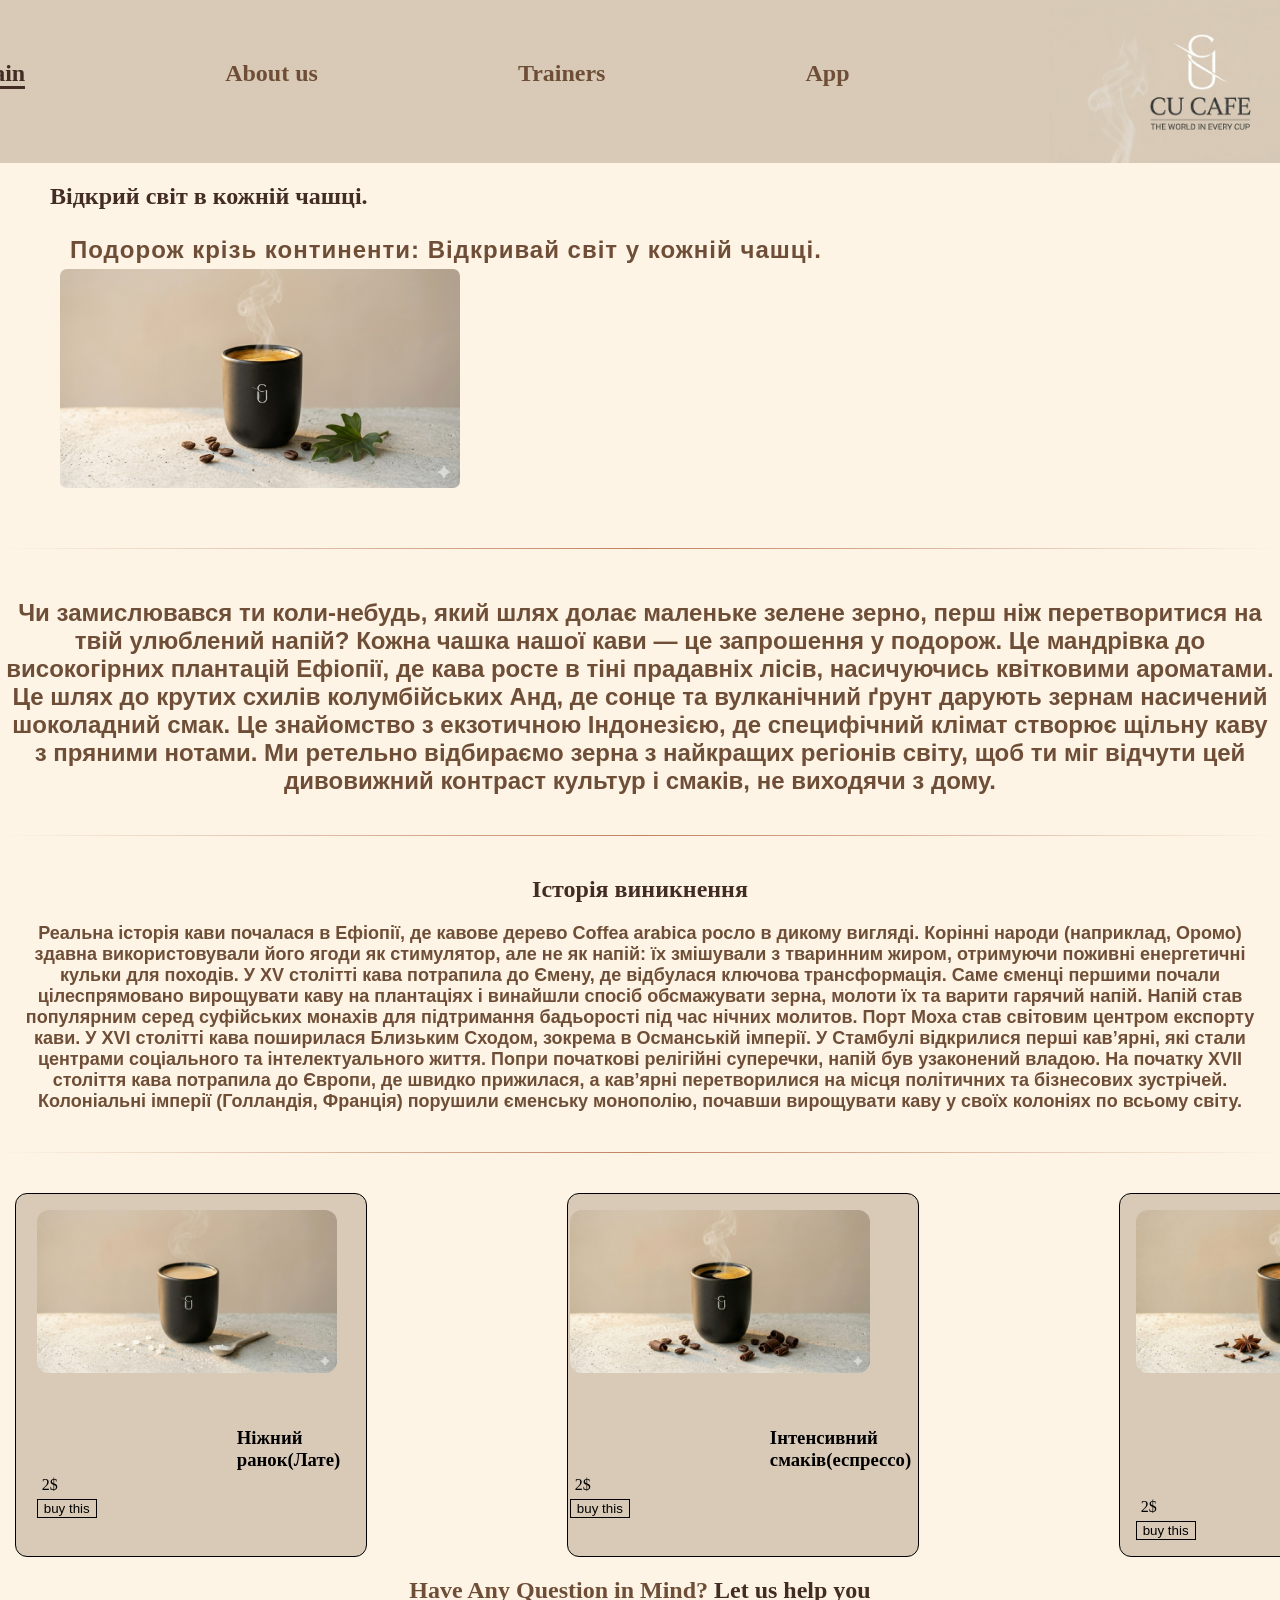
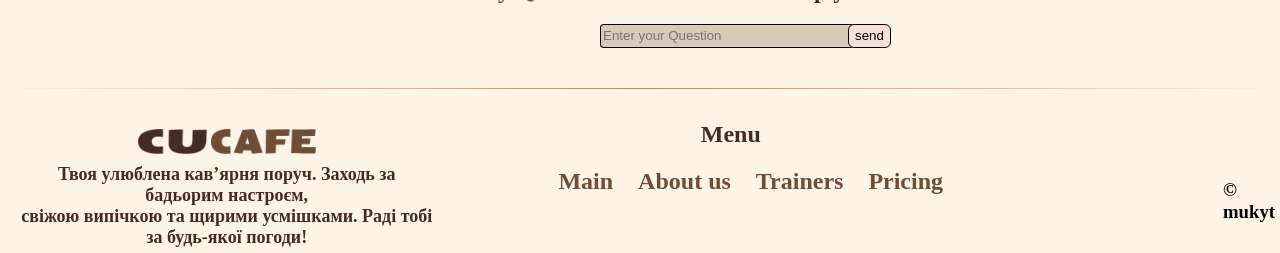
==== commit 8d7336f3: "now finished project" ====
--- a/main.html
+++ b/main.html
@@ -123,7 +123,8 @@
     <hr>
     <footer>
         <article class="footer">
-            <img src="" alt="logo">
+            <img src="img/Vector.png" class="footer_logo" alt="logo">
+            <img src="img/Vector-1.png" class="footer_logo_2" alt="logo">
             <p>Твоя улюблена кав’ярня поруч. Заходь за бадьорим настроєм,<br> свіжою випічкою та щирими усмішками. Раді
                 тобі
                 за будь-якої погоди!</p>
--- a/style.css
+++ b/style.css
@@ -216,4 +216,13 @@
 } 
 h3{
     margin-left: 200px;
+    margin-top: 50px;
+}
+.footer_logo{
+    max-height: 25px;
+    border-radius: 0px;
+}
+.footer_logo_2{
+    max-height: 25px;
+    border-radius: 0px;
 }
